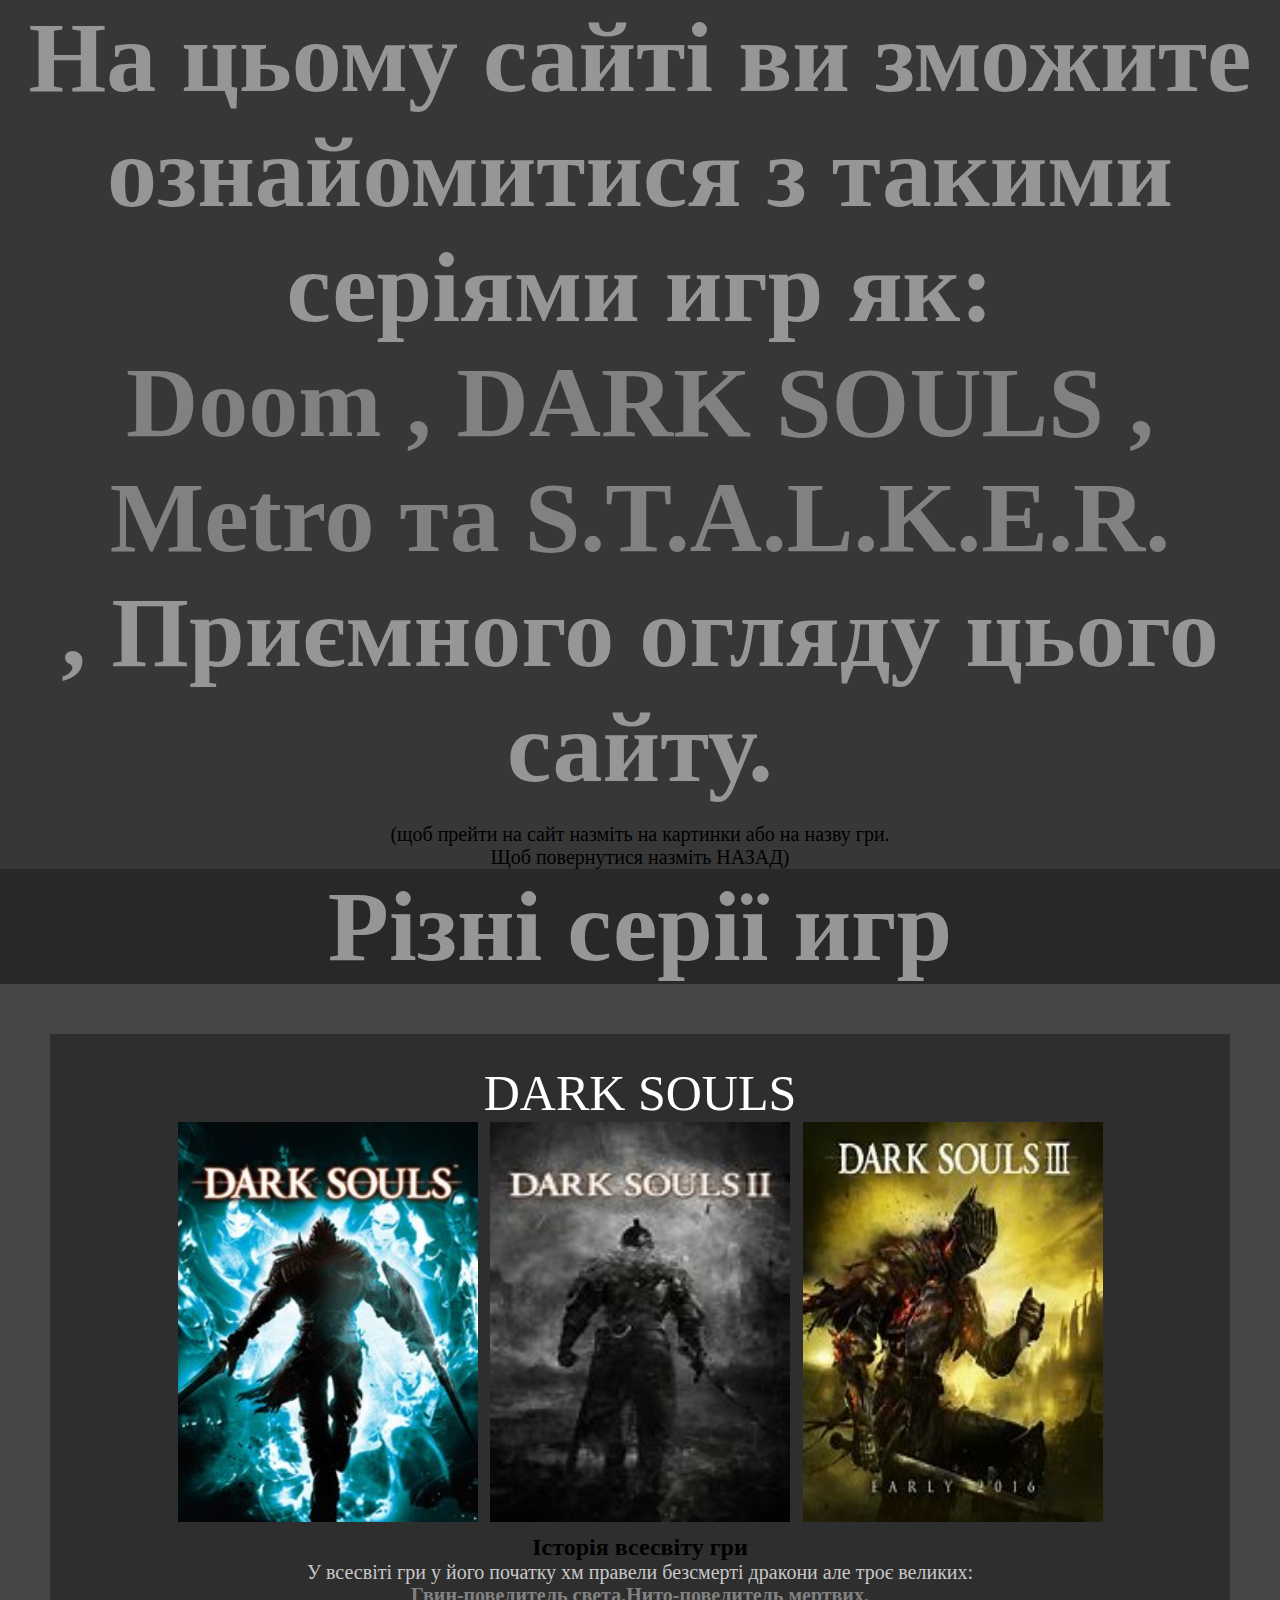
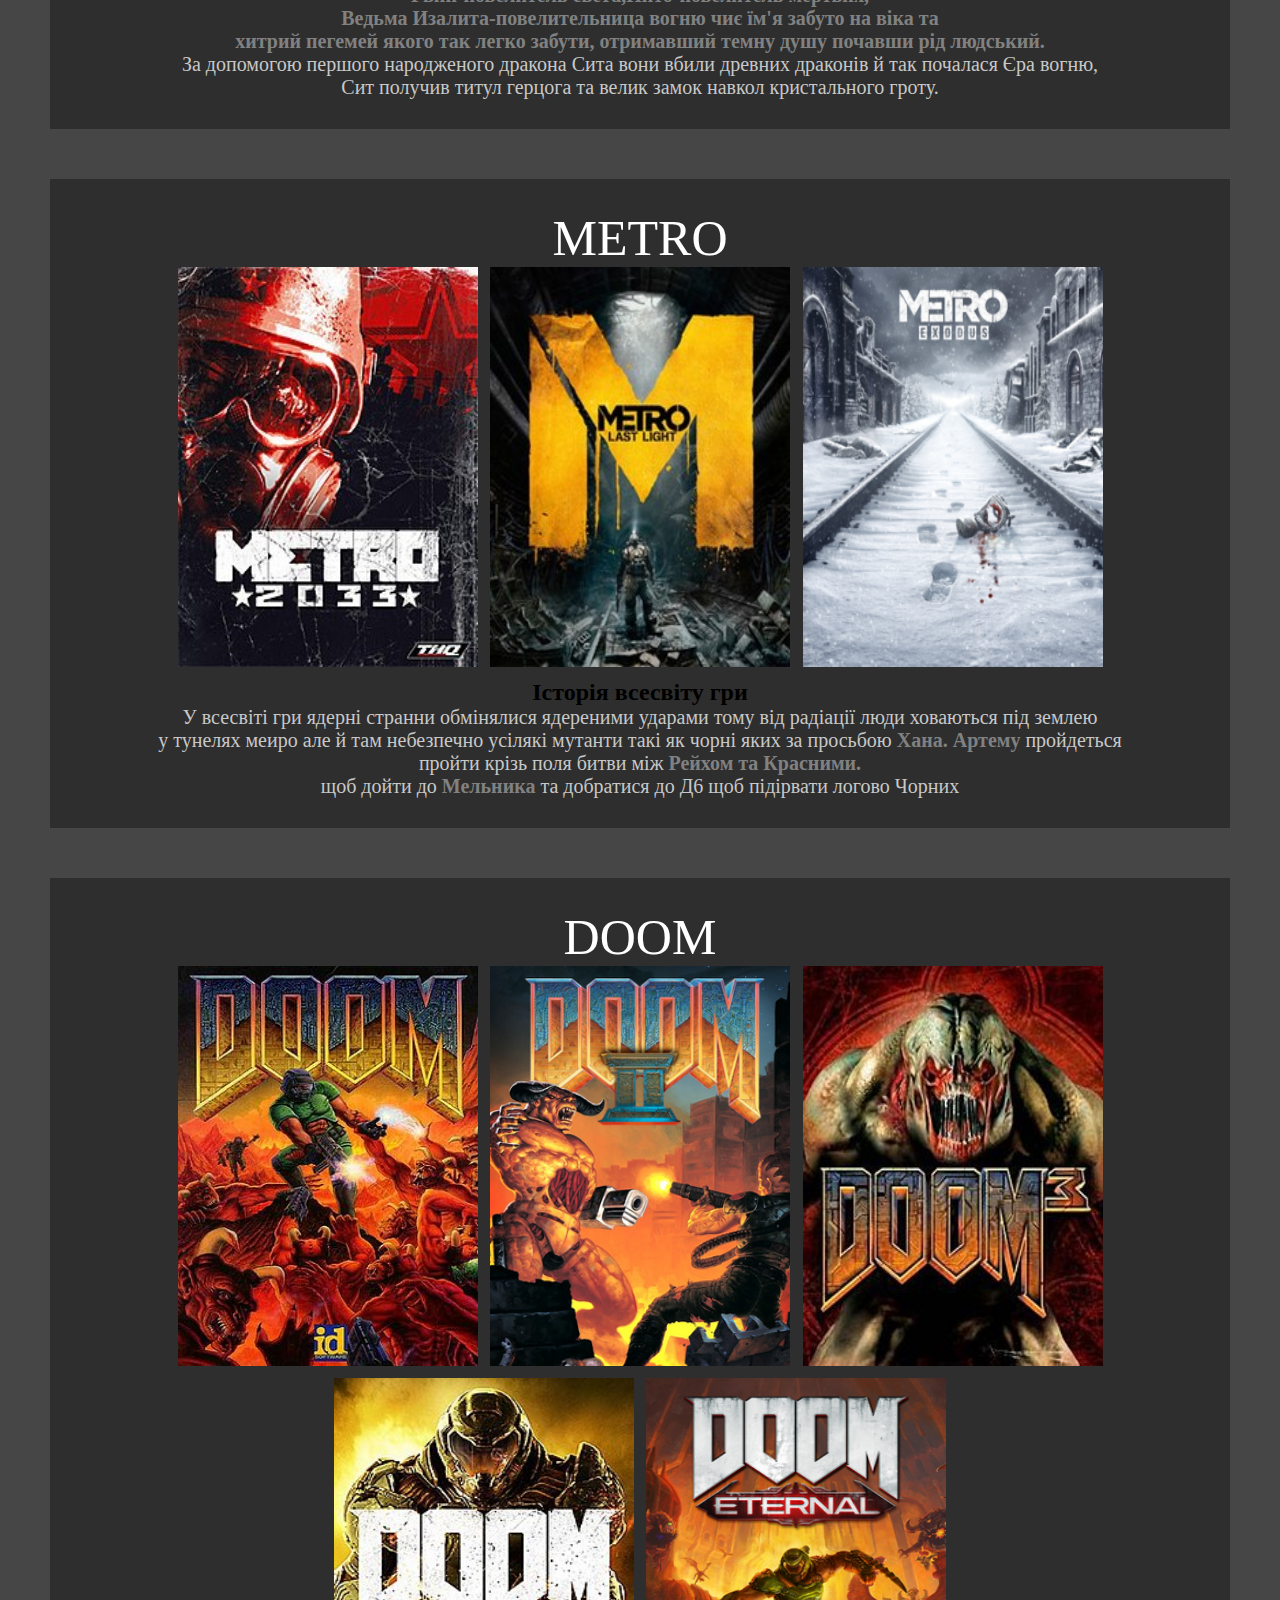
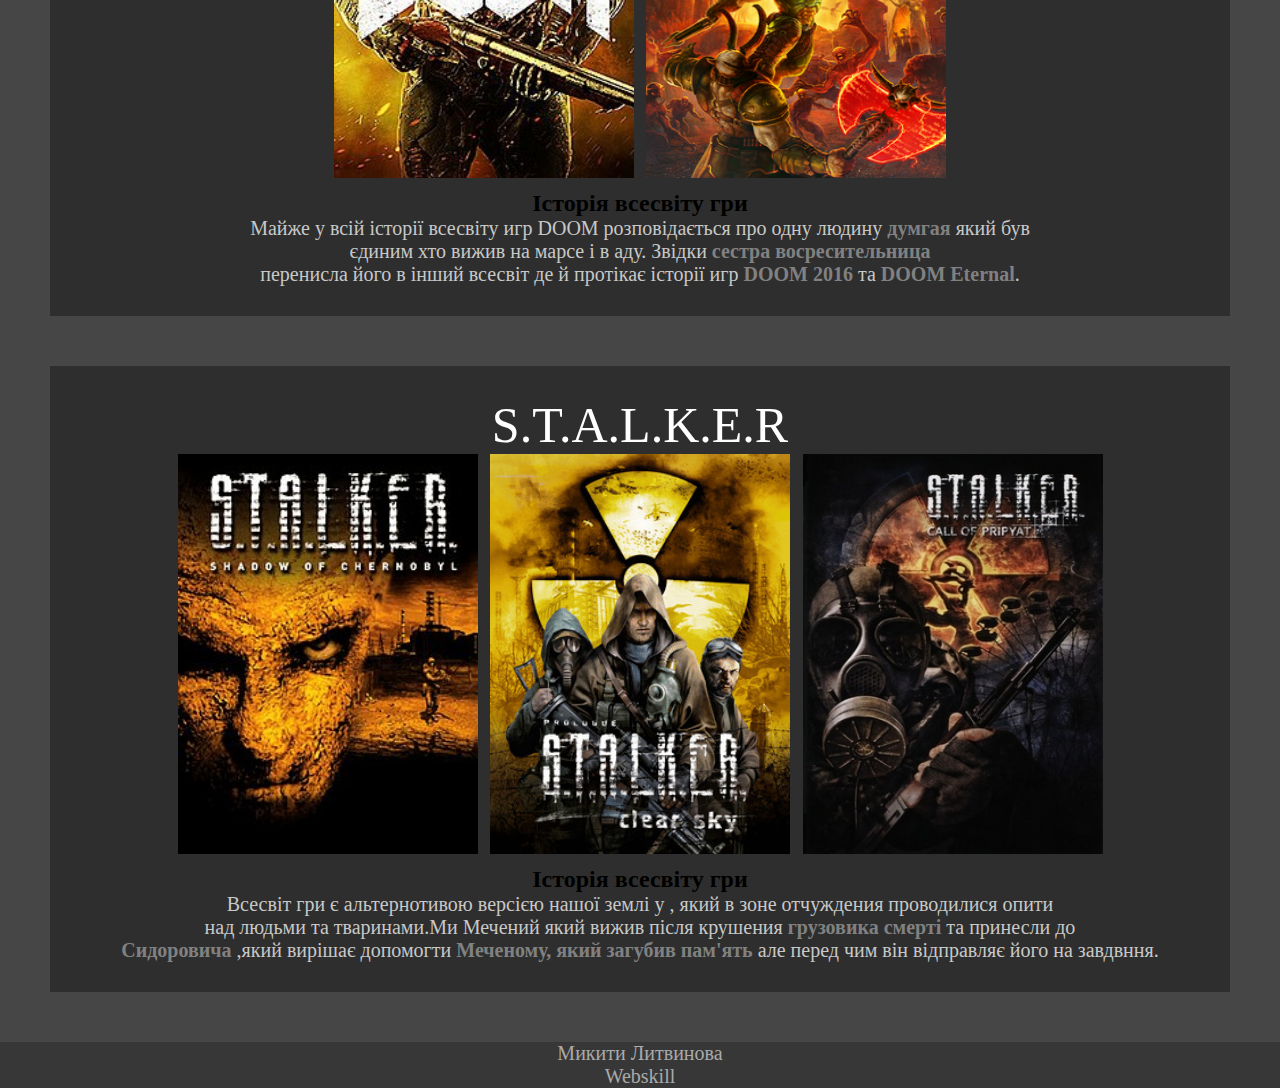
==== index.html @ 04815b13 "commit-" ====
<!DOCTYPE html>
<html lang="en">

<head>
    <meta charset="UTF-8">
    <meta name="viewport" content="width=device-width, initial-scale=1.0">
    <title>Головний сайт</title>
    <link rel="stylesheet" href="index.css">
</head>

<body>
    <div class="header">
        <h1 align="center">На цьому сайті ви зможите ознайомитися з такими серіями игр як:<br>
            <b>Doom , DARK SOULS ,<br> Metro та S.T.A.L.K.E.R.</b> <br>,
            Приємного огляду цього сайту.<br>
        </h1><br>
        <p class="child-p" align="center">(щоб прейти на сайт назміть на картинки або на назву гри.<br>
            Щоб повернутися назміть НАЗАД)</p>
    </div>
    <div class="main">
        <div class="child-g"><h1 align="center"> Різні серії игр</h1></div>
        <div class="child-h" align="center">
            <a href="kol.html">DARK SOULS<br> 
                <img src="img/Dark_Souls_Cover_Art.jpg" alt="">
                <img src="img/DS2.jfif" alt="">
                <img src="img/DS3.jfif" alt=""></a>
          
            <div>
                <h2>Історія всесвіту гри</h2>
                <p>У всесвіті гри у його початку хм правели безсмерті дракони але троє великих:<br>
                    <b>Гвин-повелитель света,</b><b>Нито-повелитель мертвих,</b><br>
                    <b>Ведьма Изалита-повелительница вогню чиє їм'я забуто на віка та</b><br>
                    <b>хитрий пегемей якого так легко забути, отримавший темну душу почавши рід людський.</b><br>
                За допомогою першого народженого дракона Сита
            вони вбили древних драконів й так почалася Єра вогню,<br>
         Сит получив титул герцога та велик замок навкол кристального гроту. 
        </p>
            </div>
        </div>
        <div class="child-h" align="center"><a href="koi.html">METRO<br>
<img src="img/Metro_2033_Game_Cover.jpg" alt="">
<img src="img/Metrolastlight.jpg" alt="">
<img src="img/274px-Metro_Exodus.png" alt="">
        </a>
        <div>
            <h2>Історія всесвіту гри</h2>
            <p>У всесвіті гри ядерні странни обмінялися ядереними ударами тому від радіації люди ховаються під землею<br>
                у тунелях меиро але й там небезпечно усілякі мутанти такі як чорні яких за просьбою <b>Хана. Артему</b> пройдеться<br>
                пройти крізь поля битви між <b>Рейхом та Красними.</b><br>
                щоб дойти до <b>Мельника</b> та добратися до Д6 щоб підірвати логово Чорних<br>
                </p>
        </div>
        </div>
        <div class="child-h" align="center"><a href="DOOM.html">DOOM<br>
            <img src="img/Doom_cover_art.jpg" alt="">
            <img src="img/Doom_II_-_Hell_on_Earth_Coverart.png" alt="">
            <img src="img/Doom3box.jpg" alt=""><br>
            <img src="img/Doom_Cover.jpg" alt="">
            <img src="img/Cover_Art_of_Doom_Eternal.png" alt=""></a>
        
        <div>
            <h2>Історія всесвіту гри</h2>
            <p>Майже у всій історії всесвіту игр DOOM розповідається про одну людину <b>думгая </b>який був<br>
                 єдиним хто вижив на марсе і в аду. Звідки <b>сестра восресительница</b><br>
                  перенисла його в інший всесвіт де й протікає історії игр
                 <b>DOOM 2016</b> та <b>DOOM Eternal</b>. 
            </p>
        </div>
    </div>
        <div class="child-h" align="center"><a href="stalker.html">S.T.A.L.K.E.R
            <br>
<img src="img/Shadow_of_Chernobyl_cover.jpg" alt="">
<img src="img/STALKER_Clear_Sky.jpg" alt="">
<img src="img/Stalker_Call_of_Pripyat_cover.jpg" alt="">
        </a>
        
        <div>
            <h2>Історія всесвіту гри</h2>
            <p>
        Bсесвіт гри є альтернотивою версією нашої землі у , який в зоне отчуждения проводилися опити<br>
        над людьми та тваринами.Ми Мечений який вижив після крушения <b>грузовика смерті</b> та принесли до<br>
        <b>Сидоровича</b> ,який вирішає допомогти <b>Меченому, який загубив пам'ять</b> але перед чим він відправляє його
        на завдвння.
            </p>
        </div>
     </div>
    </div>    
        
    </div>
    <div class="footer">
        <p align="center" class="p-o">Микити Литвинова<br>
            Webskill</p>
    </div>
</body>

</html>
---- index.css ----
*{
    margin: 0px;
    padding: 0px;
}
body{
    background-color: rgb(70, 70, 70);
}
h1{
    font-size: 100px;
    color: rgb(150, 150, 150);
}

a{
   text-decoration: none; 
   color: white;
   font-size: 50px ;
}
.header , .footer{
   
    height: 10% ;
    background-color: rgb(55, 55, 55);
}
.main{
    
    height: 80% ;
    background-color: rgb(70, 70, 70);
}
img{
    height: 400px;
    width: 300px;
    display: inline-block;
}
p{
    color:rgb(200, 200, 200);
    font-size: 20px;
}
.p-o{
    color: rgb(170, 170, 170);
}
b{
    color: rgb(129, 129, 129); 
} 
.child-h{
    background-color: rgb(46, 46, 46);
    padding: 30px;
    margin: 50px;
}
.child-g{
    background-color: rgb(40, 40, 40);
}
.child-p{
    color:black
}

@media (orientation:portrait) {
    .main{
        background-color: rgb(150, 150, 150);
    }
    .header , .footer{
        height: 10% ;
        background-color: rgb(100, 100, 100);

    }
    *{
        margin: 0px;
        padding: 0px;
    }
    body{
        background-color: rgb(70, 70, 70);
    }
    h1{
        font-size: 100px;
        color: rgb(80, 80, 80);
    }
    
    a{
       text-decoration: none; 
       color: rgb(0, 0, 0);
       font-size: 50px ;
    }

    img{
        height: 200px;
        width: 150px;
        display: inline-block;
    }
    p{
        color:rgb(200, 200, 200);
        font-size: 20px;
    }
    .p-o{
        color: rgb(170, 170, 170);
    }
    b{
        color: rgb(129, 129, 129); 
    } 
    .child-h{
        background-color: rgb(46, 46, 46);
        padding: 30px;
        margin: 50px;
    }
    .child-g{
        background-color: rgb(60, 60, 60);
    }
    .child-p{
        color:black
    }
}
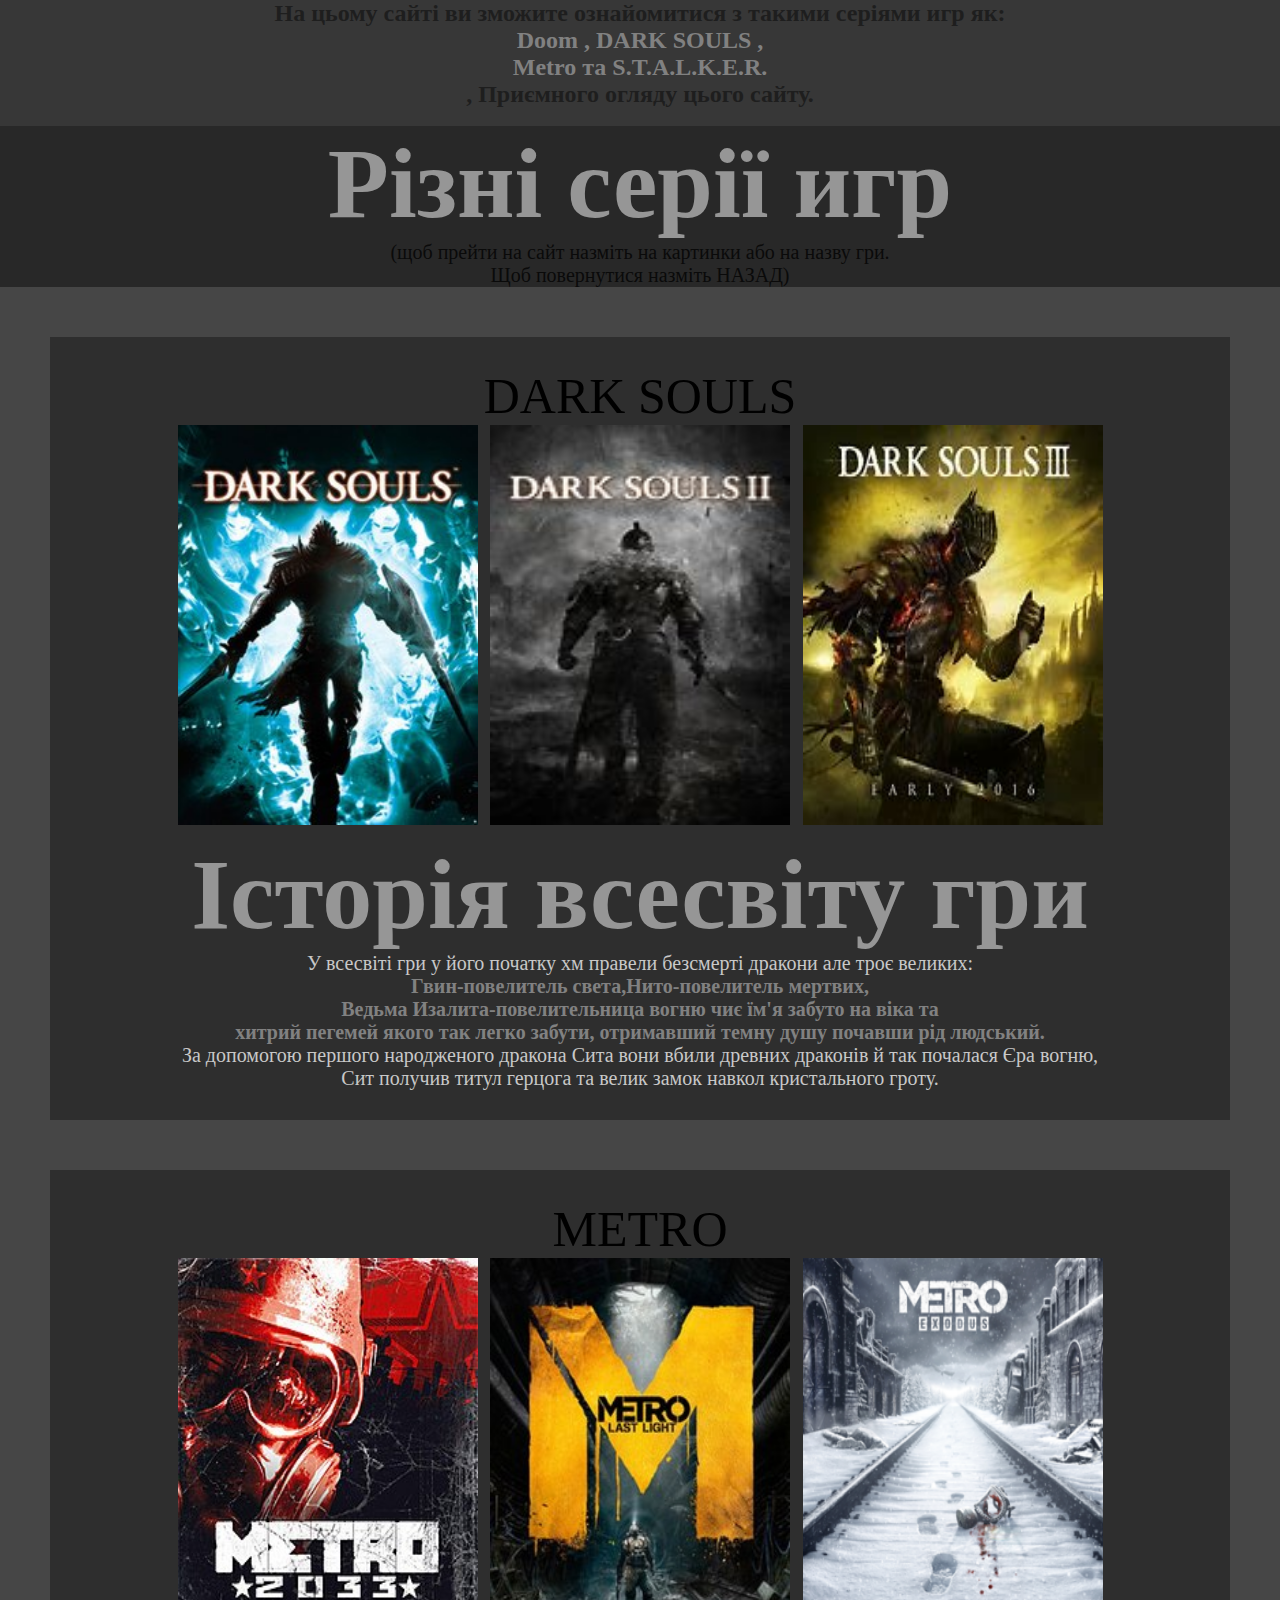
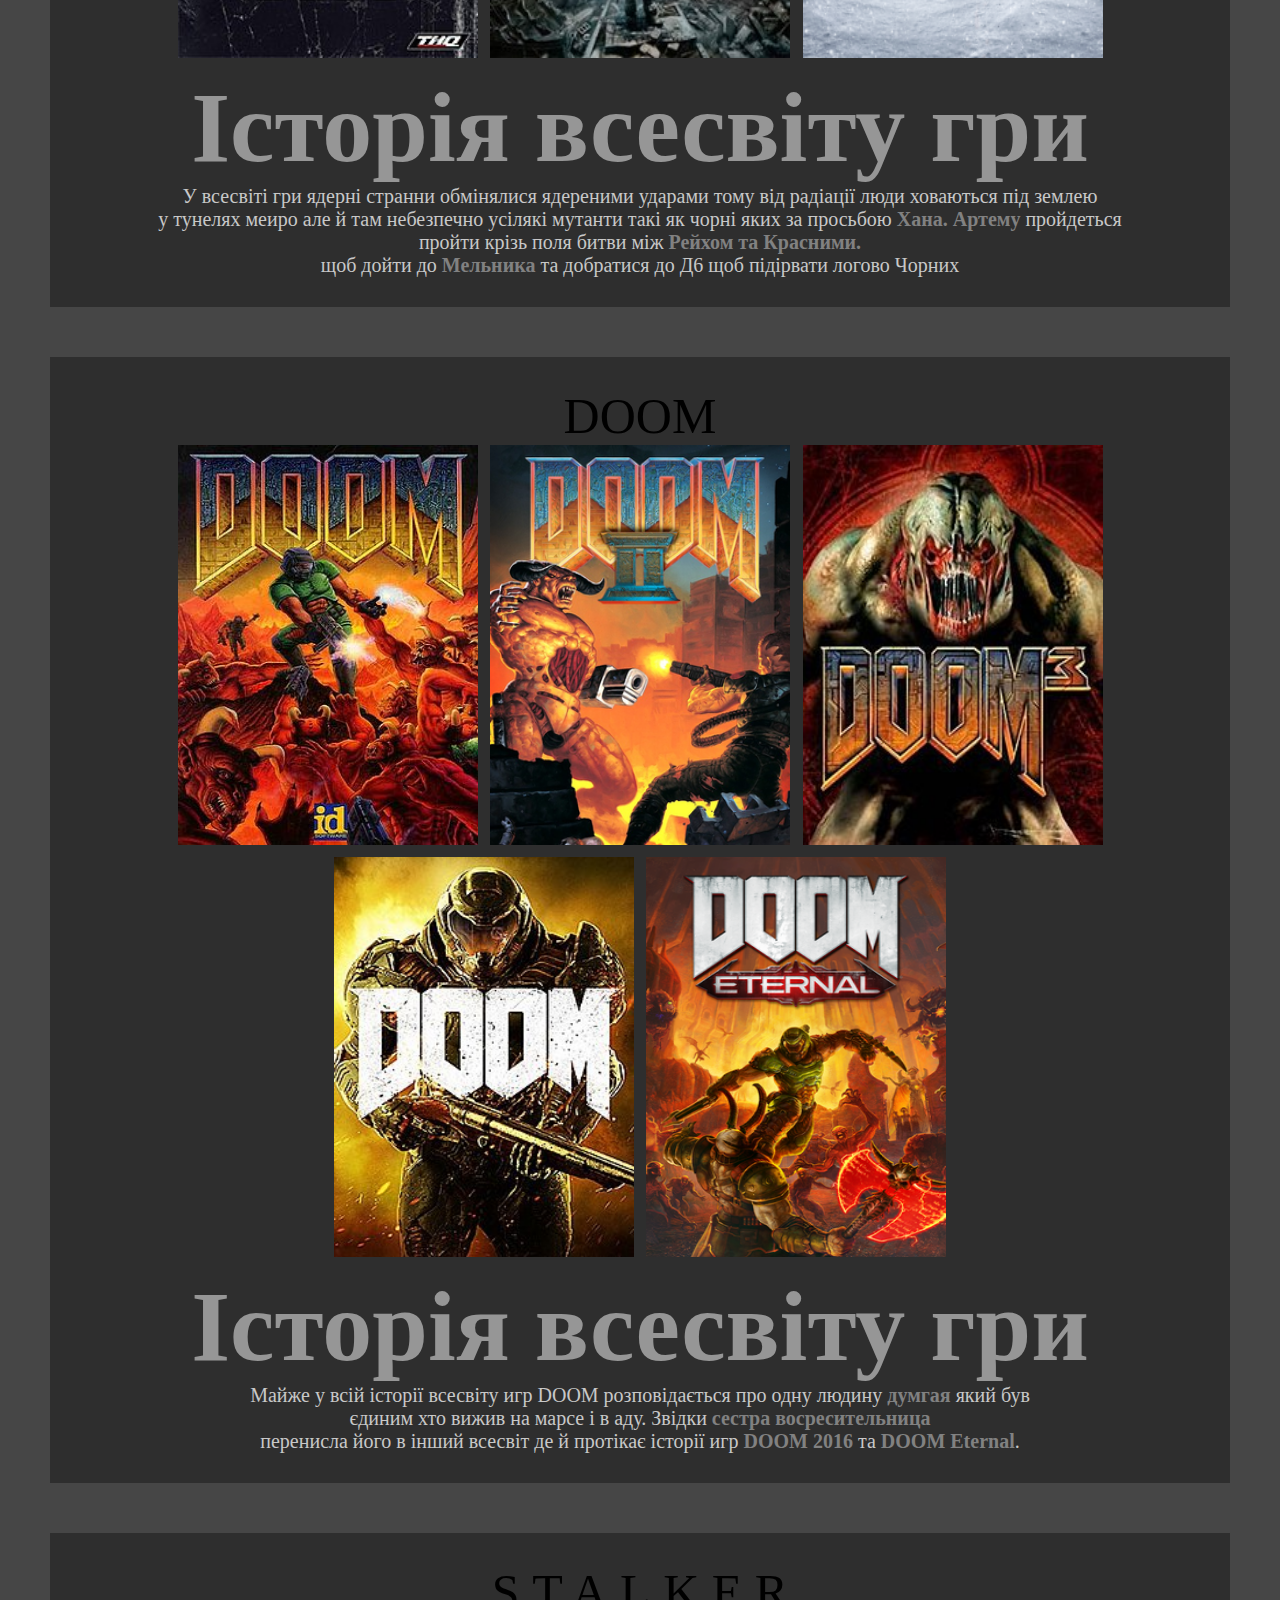
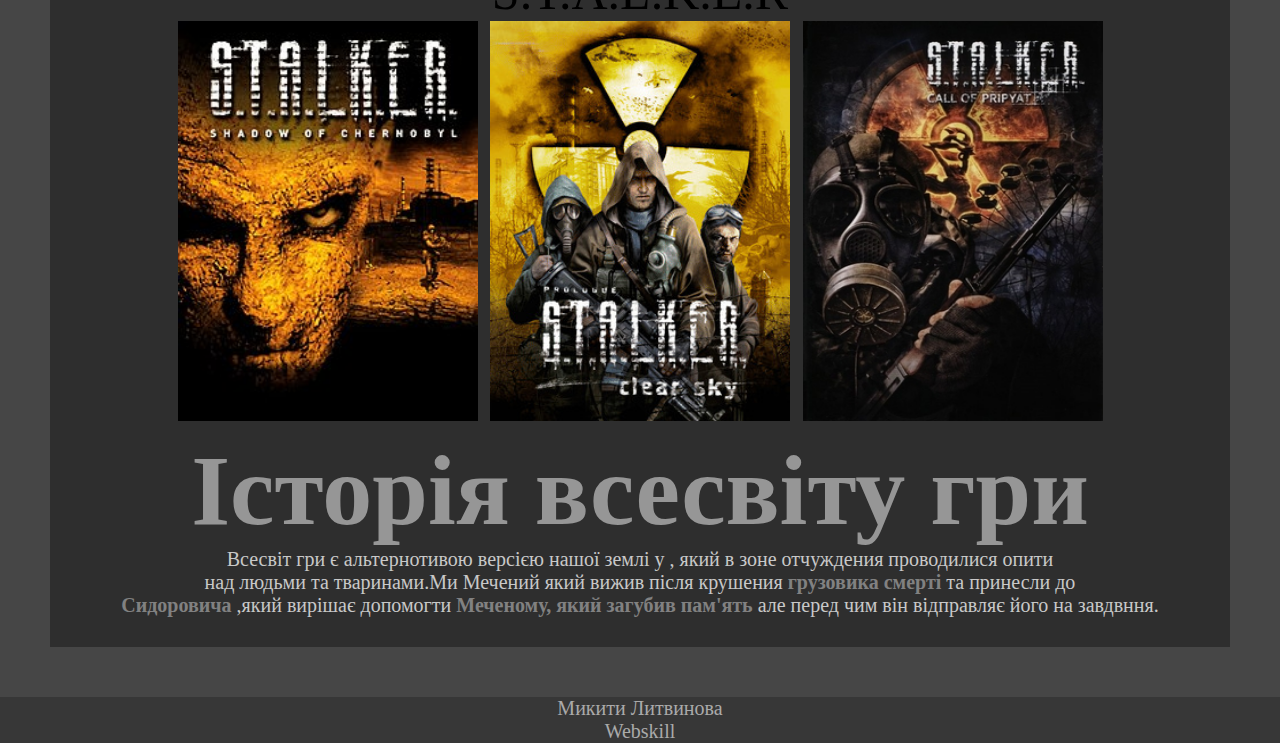
==== commit 32b056f8: "commit-all-+2+" ====
--- a/index.html
+++ b/index.html
@@ -10,15 +10,16 @@
 
 <body>
     <div class="header">
-        <h1 align="center">На цьому сайті ви зможите ознайомитися з такими серіями игр як:<br>
+        <h2 align="center">На цьому сайті ви зможите ознайомитися з такими серіями игр як:<br>
             <b>Doom , DARK SOULS ,<br> Metro та S.T.A.L.K.E.R.</b> <br>,
             Приємного огляду цього сайту.<br>
-        </h1><br>
-        <p class="child-p" align="center">(щоб прейти на сайт назміть на картинки або на назву гри.<br>
-            Щоб повернутися назміть НАЗАД)</p>
+        </h2><br>
+        
     </div>
     <div class="main">
-        <div class="child-g"><h1 align="center"> Різні серії игр</h1></div>
+        <div class="child-g"><h1 align="center"> Різні серії игр</h1>
+            <p class="child-p" align="center">(щоб прейти на сайт назміть на картинки або на назву гри.<br>
+            Щоб повернутися назміть НАЗАД)</p></div>
         <div class="child-h" align="center">
             <a href="kol.html">DARK SOULS<br> 
                 <img src="img/Dark_Souls_Cover_Art.jpg" alt="">
@@ -26,7 +27,7 @@
                 <img src="img/DS3.jfif" alt=""></a>
           
             <div>
-                <h2>Історія всесвіту гри</h2>
+                <h1 class="class-h1">Історія всесвіту гри</h1>
                 <p>У всесвіті гри у його початку хм правели безсмерті дракони але троє великих:<br>
                     <b>Гвин-повелитель света,</b><b>Нито-повелитель мертвих,</b><br>
                     <b>Ведьма Изалита-повелительница вогню чиє їм'я забуто на віка та</b><br>
@@ -43,7 +44,7 @@
 <img src="img/274px-Metro_Exodus.png" alt="">
         </a>
         <div>
-            <h2>Історія всесвіту гри</h2>
+            <h1 class="class-h1">Історія всесвіту гри</h1>
             <p>У всесвіті гри ядерні странни обмінялися ядереними ударами тому від радіації люди ховаються під землею<br>
                 у тунелях меиро але й там небезпечно усілякі мутанти такі як чорні яких за просьбою <b>Хана. Артему</b> пройдеться<br>
                 пройти крізь поля битви між <b>Рейхом та Красними.</b><br>
@@ -59,7 +60,7 @@
             <img src="img/Cover_Art_of_Doom_Eternal.png" alt=""></a>
         
         <div>
-            <h2>Історія всесвіту гри</h2>
+            <h1 class="class-h1">Історія всесвіту гри</h1>
             <p>Майже у всій історії всесвіту игр DOOM розповідається про одну людину <b>думгая </b>який був<br>
                  єдиним хто вижив на марсе і в аду. Звідки <b>сестра восресительница</b><br>
                   перенисла його в інший всесвіт де й протікає історії игр
@@ -75,7 +76,7 @@
         </a>
         
         <div>
-            <h2>Історія всесвіту гри</h2>
+            <h1 class="class-h1">Історія всесвіту гри</h1>
             <p>
         Bсесвіт гри є альтернотивою версією нашої землі у , який в зоне отчуждения проводилися опити<br>
         над людьми та тваринами.Ми Мечений який вижив після крушения <b>грузовика смерті</b> та принесли до<br>
--- a/index.css
+++ b/index.css
@@ -12,7 +12,7 @@
 
 a{
    text-decoration: none; 
-   color: white;
+   color: rgb(0, 0, 0);
    font-size: 50px ;
 }
 .header , .footer{
@@ -49,9 +49,11 @@
     background-color: rgb(40, 40, 40);
 }
 .child-p{
-    color:black
+    color:rgb(10, 10, 10);
 }
-
+h2{
+    color: rgb(30, 30, 30);
+}
 @media (orientation:portrait) {
     .main{
         background-color: rgb(150, 150, 150);
@@ -103,7 +105,14 @@
         background-color: rgb(60, 60, 60);
     }
     .child-p{
-        color:black
+        color:rgb(10, 10, 10);
+    }
+    h2{
+        color: rgb(50, 50, 50);   
+    }
+    .class-h1{
+        font-size: 50px;
+        color: rgb(80, 80, 80);
     }
 }
 
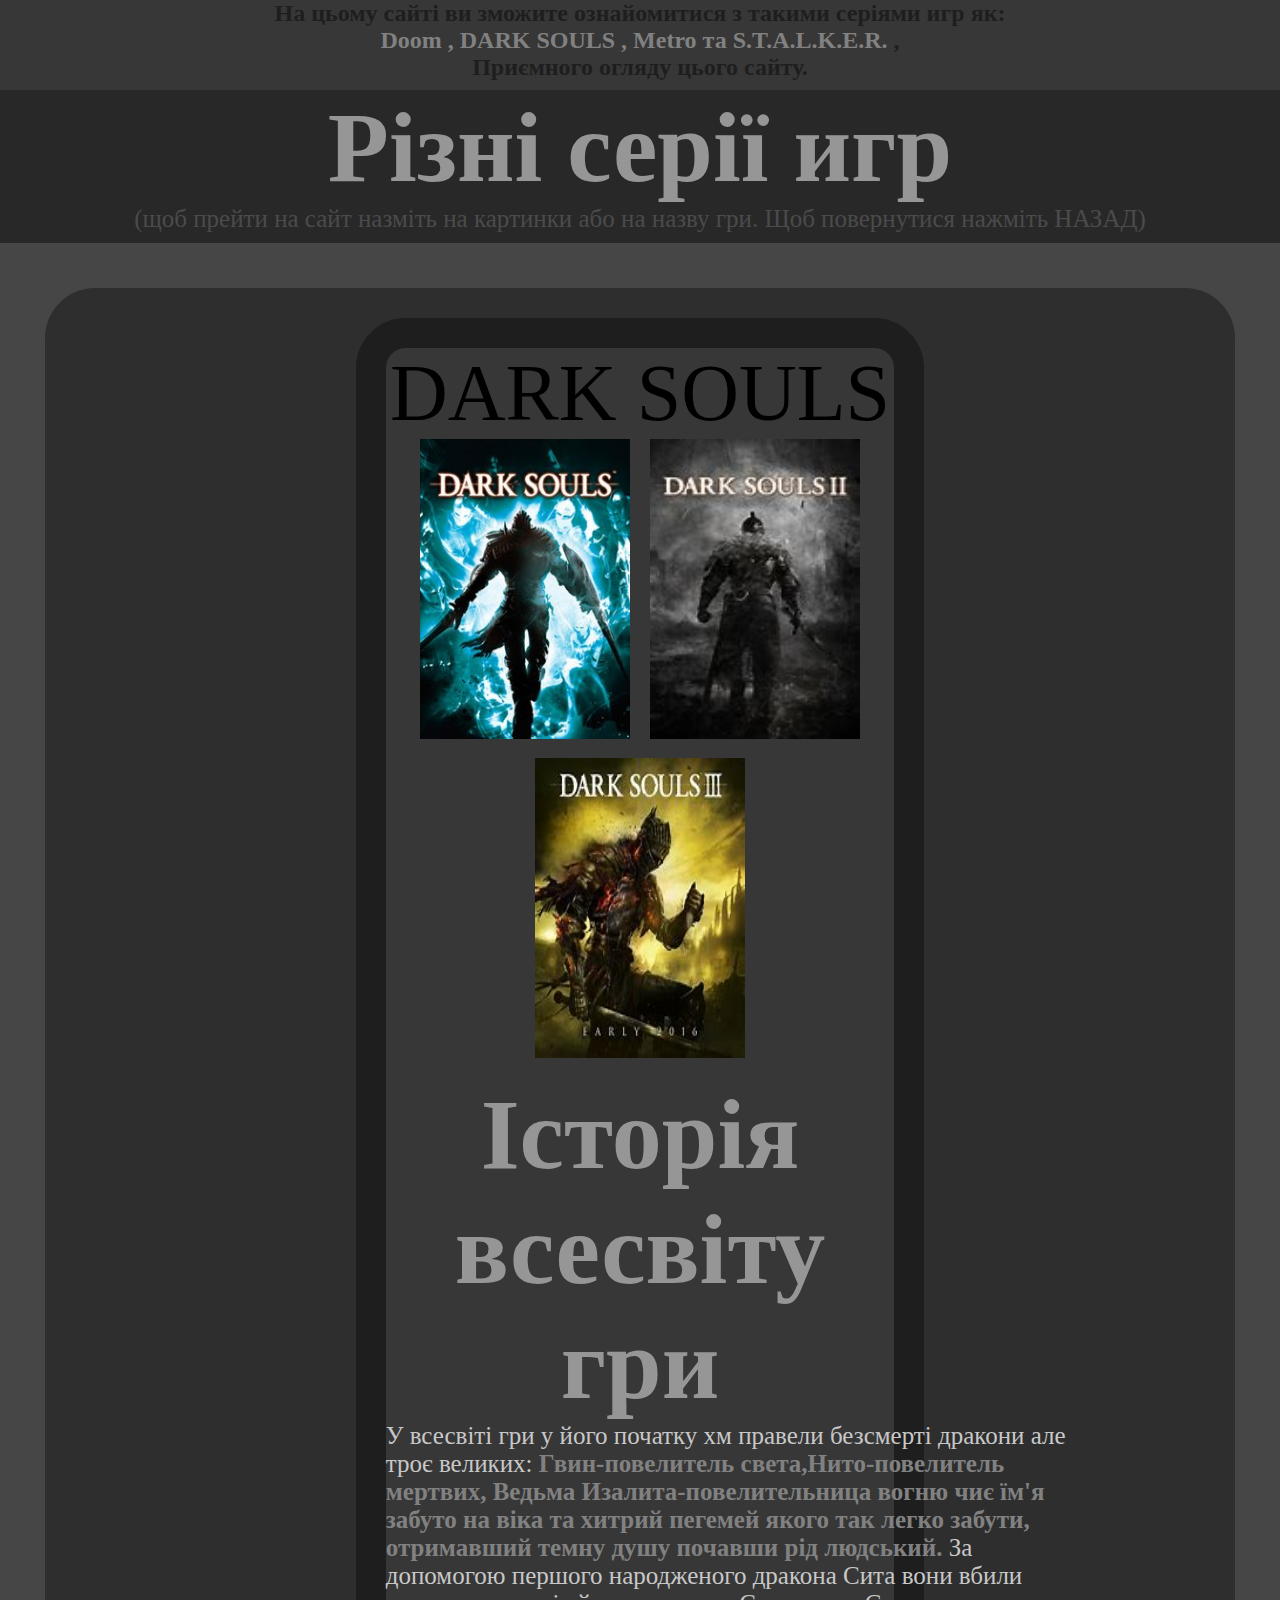
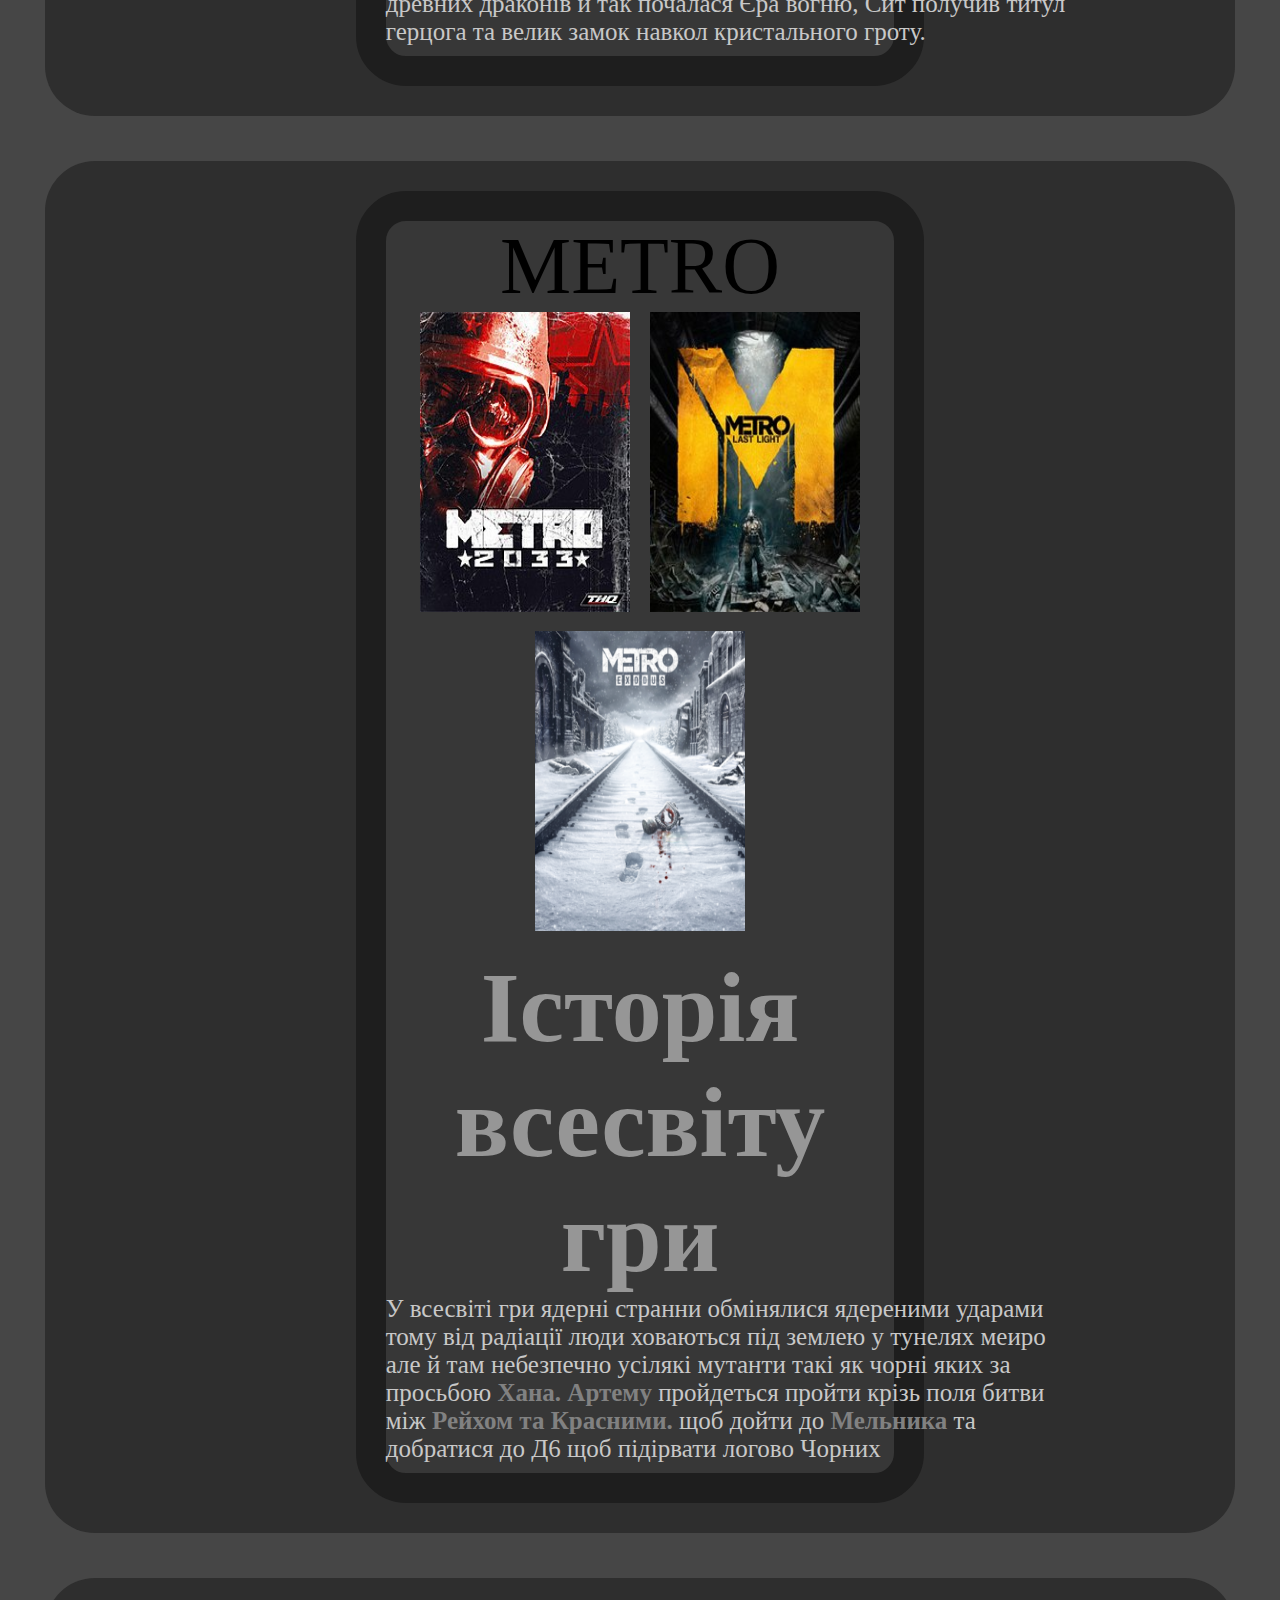
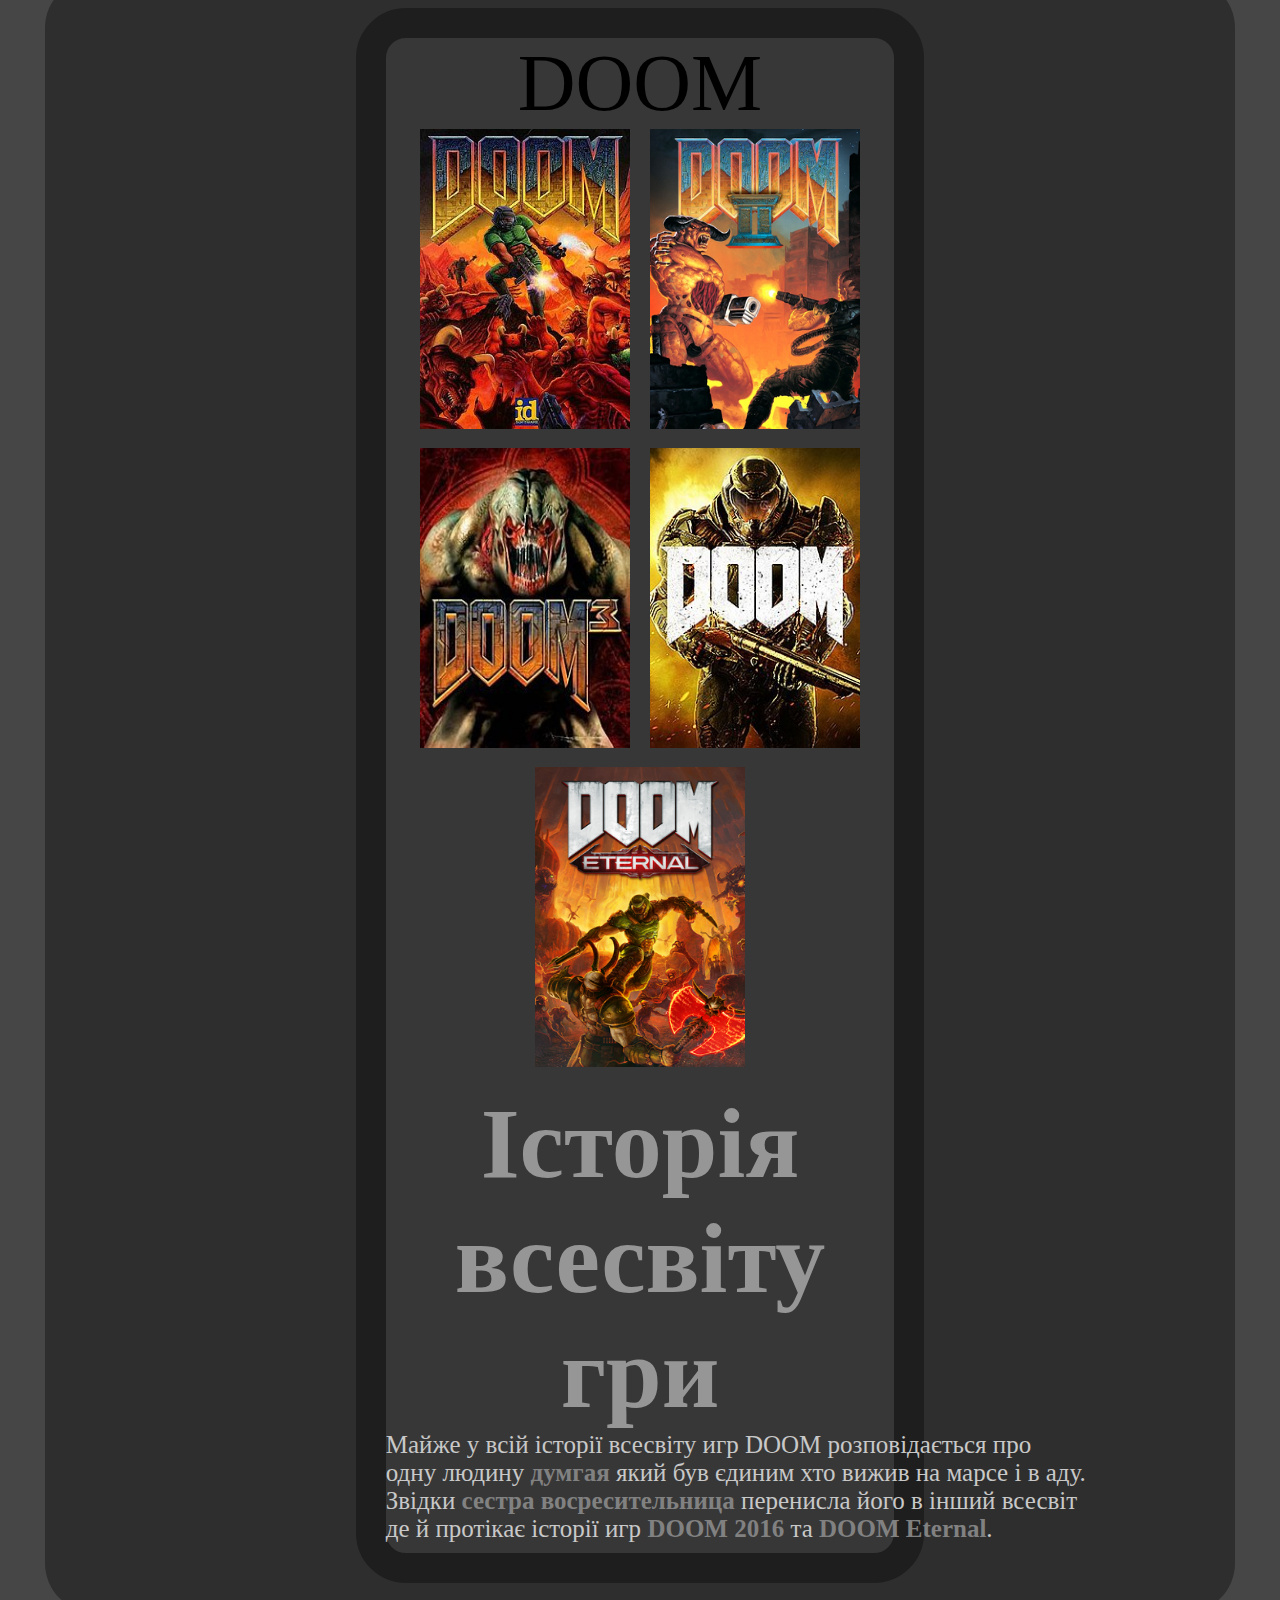
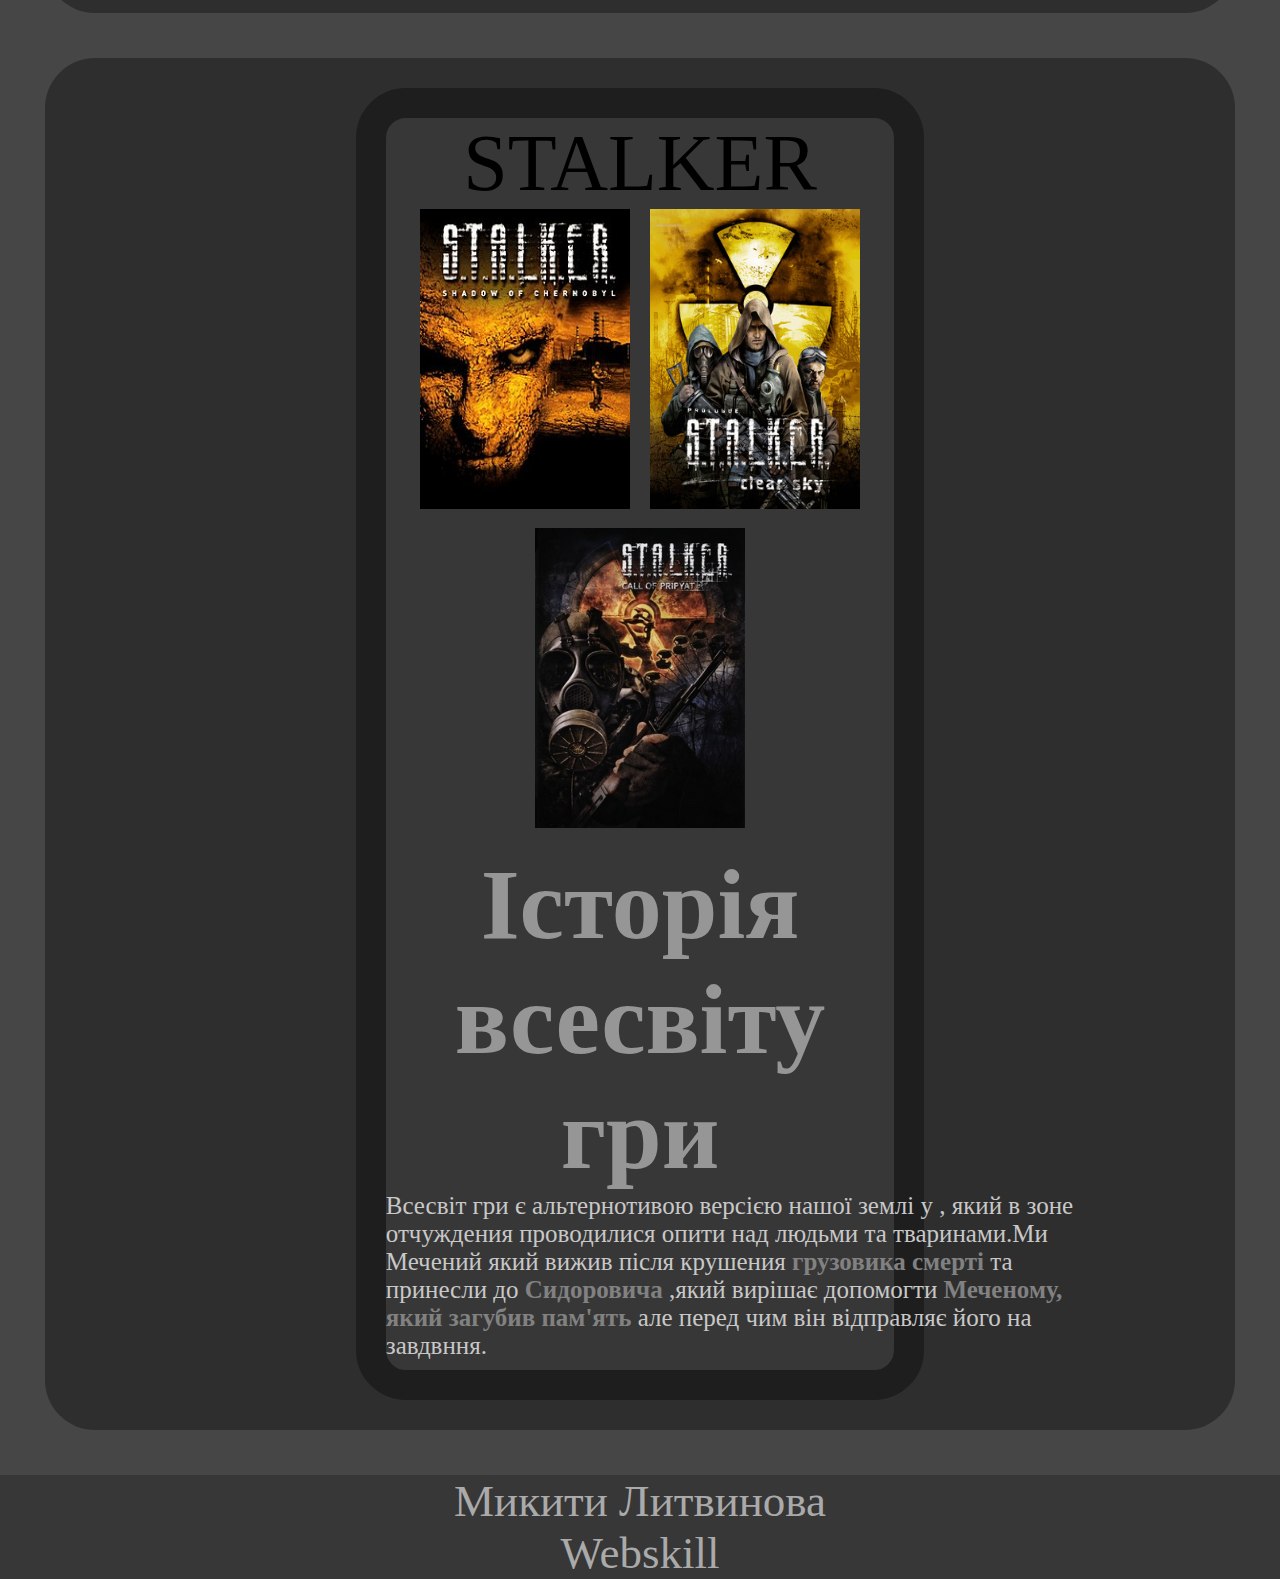
==== commit a6a6a8ca: "github pages set-up" ====
--- a/index.html
+++ b/index.html
@@ -5,91 +5,123 @@
     <meta charset="UTF-8">
     <meta name="viewport" content="width=device-width, initial-scale=1.0">
     <title>Головний сайт</title>
-    <link rel="stylesheet" href="index.css">
+    <link rel="stylesheet" href="css/index.css">
+    <link rel="stylesheet" href="css/all.css">
 </head>
 
 <body>
     <div class="header">
         <h2 align="center">На цьому сайті ви зможите ознайомитися з такими серіями игр як:<br>
-            <b>Doom , DARK SOULS ,<br> Metro та S.T.A.L.K.E.R.</b> <br>,
-            Приємного огляду цього сайту.<br>
-        </h2><br>
+            <b>Doom , DARK SOULS , Metro та S.T.A.L.K.E.R.</b> ,<br>
+            Приємного огляду цього сайту.
+        </h2>
         
     </div>
     <div class="main">
         <div class="child-g"><h1 align="center"> Різні серії игр</h1>
-            <p class="child-p" align="center">(щоб прейти на сайт назміть на картинки або на назву гри.<br>
-            Щоб повернутися назміть НАЗАД)</p></div>
+            <p class="child-p" align="center">(щоб прейти на сайт назміть на картинки або на назву гри.
+            Щоб повернутися нажміть НАЗАД)</p></div>
         <div class="child-h" align="center">
-            <a href="kol.html">DARK SOULS<br> 
-                <img src="img/Dark_Souls_Cover_Art.jpg" alt="">
-                <img src="img/DS2.jfif" alt="">
-                <img src="img/DS3.jfif" alt=""></a>
-          
-            <div>
-                <h1 class="class-h1">Історія всесвіту гри</h1>
-                <p>У всесвіті гри у його початку хм правели безсмерті дракони але троє великих:<br>
-                    <b>Гвин-повелитель света,</b><b>Нито-повелитель мертвих,</b><br>
-                    <b>Ведьма Изалита-повелительница вогню чиє їм'я забуто на віка та</b><br>
-                    <b>хитрий пегемей якого так легко забути, отримавший темну душу почавши рід людський.</b><br>
-                За допомогою першого народженого дракона Сита
-            вони вбили древних драконів й так почалася Єра вогню,<br>
-         Сит получив титул герцога та велик замок навкол кристального гроту. 
-        </p>
+            <div class="border-p">
+                <a href="html/kol.html">DARK SOULS<br> 
+                    <img src="img/Dark_Souls_Cover_Art.jpg" alt="">
+                    <img src="img/DS2.jfif" alt="">
+                    <img src="img/DS3.jfif" alt=""></a>
+              
+                <div>
+                    <h1 class="class-h1">Історія всесвіту гри</h1>
+                    <p class="c-p">У всесвіті гри у його початку хм правели безсмерті дракони але троє великих:
+                        <b>Гвин-повелитель света,</b><b>Нито-повелитель мертвих,</b>
+                        <b>Ведьма Изалита-повелительница вогню чиє їм'я забуто на віка та</b>
+                        <b>хитрий пегемей якого так легко забути, отримавший темну душу почавши рід людський.</b>
+                    За допомогою першого народженого дракона Сита
+                вони вбили древних драконів й так почалася Єра вогню,
+             Сит получив титул герцога та велик замок навкол кристального гроту. 
+            </p>
+            <p class="l-p">
+                У всесвіті гри у його початку хм правели безсмерті дракони але троє великих:
+                        <b>Гвин-повелитель света,</b><b>Нито-повелитель мертвих,</b>
+                        <b>Ведьма Изалита-повелительница вогню чиє їм'я забуто на віка та</b>
+                        <b>хитрий пегемей якого так легко забути, отримавший темну душу почавши рід людський.</b>
+            </p>
+            </div>
             </div>
         </div>
-        <div class="child-h" align="center"><a href="koi.html">METRO<br>
-<img src="img/Metro_2033_Game_Cover.jpg" alt="">
-<img src="img/Metrolastlight.jpg" alt="">
-<img src="img/274px-Metro_Exodus.png" alt="">
-        </a>
-        <div>
-            <h1 class="class-h1">Історія всесвіту гри</h1>
-            <p>У всесвіті гри ядерні странни обмінялися ядереними ударами тому від радіації люди ховаються під землею<br>
-                у тунелях меиро але й там небезпечно усілякі мутанти такі як чорні яких за просьбою <b>Хана. Артему</b> пройдеться<br>
-                пройти крізь поля битви між <b>Рейхом та Красними.</b><br>
-                щоб дойти до <b>Мельника</b> та добратися до Д6 щоб підірвати логово Чорних<br>
-                </p>
+        
+            <div class="child-h" align="center">
+                <div class="border-p">
+                <a href="html/koi.html">METRO<br>
+                <img src="img/Metro_2033_Game_Cover.jpg" alt="">
+                <img src="img/Metrolastlight.jpg" alt="">
+                <img src="img/274px-Metro_Exodus.png" alt="">
+                        </a>
+                        <div>
+                            <h1 class="class-h1">Історія всесвіту гри</h1>
+                            <p class="c-p">У всесвіті гри ядерні странни обмінялися ядереними ударами тому від радіації люди ховаються під землею
+                                у тунелях меиро але й там небезпечно усілякі мутанти такі як чорні яких за просьбою <b>Хана. Артему</b> пройдеться
+                                пройти крізь поля битви між <b>Рейхом та Красними.</b>
+                                щоб дойти до <b>Мельника</b> та добратися до Д6 щоб підірвати логово Чорних
+                            </p>
+                                <p class="l-p">
+                                    У всесвіті гри ядерні странни обмінялися ядереними ударами тому від радіації люди ховаються під землею
+                                    у тунелях меиро але й там небезпечно усілякі мутанти такі як чорні яких за просьбою <b>Хана. Артему</b> пройдеться
+                                    пройти крізь поля битви між <b>Рейхом та Красними.</b>
+                                    щоб дойти до <b>Мельника</b> та добратися до Д6 щоб підірвати логово Чорних
+                                </p>
         </div>
         </div>
-        <div class="child-h" align="center"><a href="DOOM.html">DOOM<br>
-            <img src="img/Doom_cover_art.jpg" alt="">
-            <img src="img/Doom_II_-_Hell_on_Earth_Coverart.png" alt="">
-            <img src="img/Doom3box.jpg" alt=""><br>
-            <img src="img/Doom_Cover.jpg" alt="">
-            <img src="img/Cover_Art_of_Doom_Eternal.png" alt=""></a>
-        
-        <div>
-            <h1 class="class-h1">Історія всесвіту гри</h1>
-            <p>Майже у всій історії всесвіту игр DOOM розповідається про одну людину <b>думгая </b>який був<br>
-                 єдиним хто вижив на марсе і в аду. Звідки <b>сестра восресительница</b><br>
-                  перенисла його в інший всесвіт де й протікає історії игр
-                 <b>DOOM 2016</b> та <b>DOOM Eternal</b>. 
-            </p>
+        </div>
+        <div class="child-h" align="center">
+            <div class="border-p">
+                <a href="html/DOOM.html">DOOM<br>
+                    <img src="img/Doom_cover_art.jpg" alt="">
+                    <img src="img/Doom_II_-_Hell_on_Earth_Coverart.png" alt="">
+                    <img src="img/Doom3box.jpg" alt="">
+                    <img src="img/Doom_Cover.jpg" alt="">
+                    <img src="img/Cover_Art_of_Doom_Eternal.png" alt=""></a>
+                <div>
+                    <h1 class="class-h1">Історія всесвіту гри</h1>
+                    <p class="c-p">Майже у всій історії всесвіту игр DOOM розповідається про одну людину <b>думгая </b>який був
+                         єдиним хто вижив на марсе і в аду. Звідки <b>сестра восресительница</b>
+                          перенисла його в інший всесвіт де й протікає історії игр
+                         <b>DOOM 2016</b> та <b>DOOM Eternal</b>. 
+                    </p>
+                    <p class="l-p">
+                        Майже у всій історії всесвіту игр DOOM розповідається про одну людину <b>думгая </b>який був
+                        єдиним хто вижив на марсе і в аду. Звідки <b>сестра восресительница</b>
+                         перенисла його в інший всесвіт де й протікає історії игр
+                        <b>DOOM 2016</b> та <b>DOOM Eternal</b>. 
+                    </p>
+            </div>
         </div>
     </div>
-        <div class="child-h" align="center"><a href="stalker.html">S.T.A.L.K.E.R
-            <br>
-<img src="img/Shadow_of_Chernobyl_cover.jpg" alt="">
-<img src="img/STALKER_Clear_Sky.jpg" alt="">
-<img src="img/Stalker_Call_of_Pripyat_cover.jpg" alt="">
-        </a>
-        
-        <div>
-            <h1 class="class-h1">Історія всесвіту гри</h1>
-            <p>
-        Bсесвіт гри є альтернотивою версією нашої землі у , який в зоне отчуждения проводилися опити<br>
-        над людьми та тваринами.Ми Мечений який вижив після крушения <b>грузовика смерті</b> та принесли до<br>
-        <b>Сидоровича</b> ,який вирішає допомогти <b>Меченому, який загубив пам'ять</b> але перед чим він відправляє його
-        на завдвння.
-            </p>
+        <div class="child-h" align="center"> 
+            <div class="border-p">
+                <a href="html/stalker.html">STALKER<br>
+                    <img src="img/Shadow_of_Chernobyl_cover.jpg" alt="">
+                       <img src="img/STALKER_Clear_Sky.jpg" alt="">
+                           <img src="img/Stalker_Call_of_Pripyat_cover.jpg" alt="">
+                    </a>
+                       <h1 class="class-h1">Історія всесвіту гри</h1>
+                       <p class="c-p">
+                    Bсесвіт гри є альтернотивою версією нашої землі у , який в зоне отчуждения проводилися опити
+                    над людьми та тваринами.Ми Мечений який вижив після крушения <b>грузовика смерті</b> та принесли до
+                    <b>Сидоровича</b> ,який вирішає допомогти <b>Меченому, який загубив пам'ять</b> але перед чим він відправляє його
+                    на завдвння.
+                       </p>
+                       <p class="l-p">
+                           Bсесвіт гри є альтернотивою версією нашої землі у , який в зоне отчуждения проводилися опити
+                           над людьми та тваринами.Ми Мечений який вижив після крушения <b>грузовика смерті</b> та принесли до
+                           <b>Сидоровича</b> ,який вирішає допомогти <b>Меченому, який загубив пам'ять</b> але перед чим він відправляє його
+                           на завдвння.</p>
+            </div>
         </div>
      </div>
     </div>    
         
     </div>
     <div class="footer">
-        <p align="center" class="p-o">Микити Литвинова<br>
+        <p align="center" class="p-o">Микити Литвинова <br>
             Webskill</p>
     </div>
 </body>
--- a/css/index.css
+++ b/css/index.css
@@ -0,0 +1,71 @@
+
+h1{
+    font-size: 100px;
+    color: rgb(150, 150, 150);
+}
+
+a{
+   text-decoration: none; 
+   color: rgb(0, 0, 0);
+   font-size: 80px ;
+   font-family: Calibri ;
+}
+.header , .footer{
+   
+    min-height: 10vh ;
+    background-color: rgb(55, 55, 55);
+}
+.main{
+    
+    min-height: 80vh ;
+    background-color: rgb(70, 70, 70);
+}
+
+.p-o{
+    color: rgb(170, 170, 170);
+    font-size: 45px;
+}
+
+.child-h{
+    background-color: rgb(46, 46, 46);
+    padding: 30px;
+    margin: 5vmin;
+    border: solid rgb(46, 46, 46) -2px;
+    border-radius: 50px;
+}
+.child-g{
+    background-color: rgb(40, 40, 40);
+}
+.child-p{
+    color:rgb(75, 75, 75);
+    padding-bottom: 10px;
+}
+h2{
+    color: rgb(30, 30, 30);
+}
+
+@media (orientation:portrait) {    
+    .main{
+        background-color: rgb(150, 150, 150);
+        width: 100vw;
+        display: inline-block;
+        min-height: 80vh ;
+    }
+    a{
+       text-decoration: none; 
+       color: rgb(0, 0, 0);
+       font-size: 40px ;
+       font-family:monospace;
+    }
+    h2{
+        color: rgb(50, 50, 50);   
+    }
+    .class-h1{
+        font-size: 50px;
+        color: rgb(80, 80, 80);
+    }
+}
+
+
+
+
--- a/css/all.css
+++ b/css/all.css
@@ -0,0 +1,102 @@
+.c-p{
+    width: 700px;
+    text-align: left;
+    padding-bottom: 10px;
+}
+img{
+    height: 300px;
+    width: 210px;
+    display: inline-block;
+}
+p{
+    color:rgb(200, 200, 200);
+    font-size: 25px;
+}
+b{
+    color: rgb(129, 129, 129); 
+} 
+*{
+    margin: 0px;
+    padding: 0px;
+}
+body{
+    background-color: rgb(70, 70, 70);
+    
+}
+.l-p{
+    display: none;
+}
+.border-p{
+    background-color: rgb(55, 55, 55);
+    border: solid rgb(30, 30, 30) 30px ;
+    border-radius: 50px;
+    width:45%
+}
+@media (orientation:portrait) {
+    
+    .header , .footer{
+        height: 10% ;
+        background-color: rgb(70, 70, 70);
+        
+    }
+    *{
+        margin: 0px;
+        padding: 0px;
+    }
+    body{
+        background-color: rgb(70, 70, 70);
+    }
+    h1{
+        font-size: 70px;
+        color: rgb(100, 100, 100);
+    }
+    img{
+        height: 150px;
+        width: 100px;
+        display: inline-block;
+    }
+    p{
+        color:rgb(200, 200, 200);
+        font-size: 15px;
+    }
+    b{
+        color: rgb(129, 129, 129); 
+    } 
+    .p-o{
+        color: rgb(170, 170, 170);
+    }
+    .child-h{
+        background-color: rgb(46, 46, 46);
+        border: solid rgb(46, 46, 46) -2px;
+        border-radius: 50px;
+        padding: 5px;
+        margin: 15px;
+        width: 88%;
+        
+    }
+    .child-g{
+        background-color: rgb(70, 70, 70);
+        
+    }
+    .child-p{
+        color:rgb(10, 10, 10);
+        padding-bottom: 10px;
+    }
+    .c-p{
+        width: 60%;
+        text-align: left;
+        display: none;
+    }
+    .l-p{ 
+        display: inline;
+        text-align: left;
+        
+        }
+    .border-p{
+            background-color: rgb(55, 55, 55);
+            border: solid rgb(30, 30, 30) 24px ;
+            width:76%;
+            padding-bottom: 15px;
+        }
+        }
+}